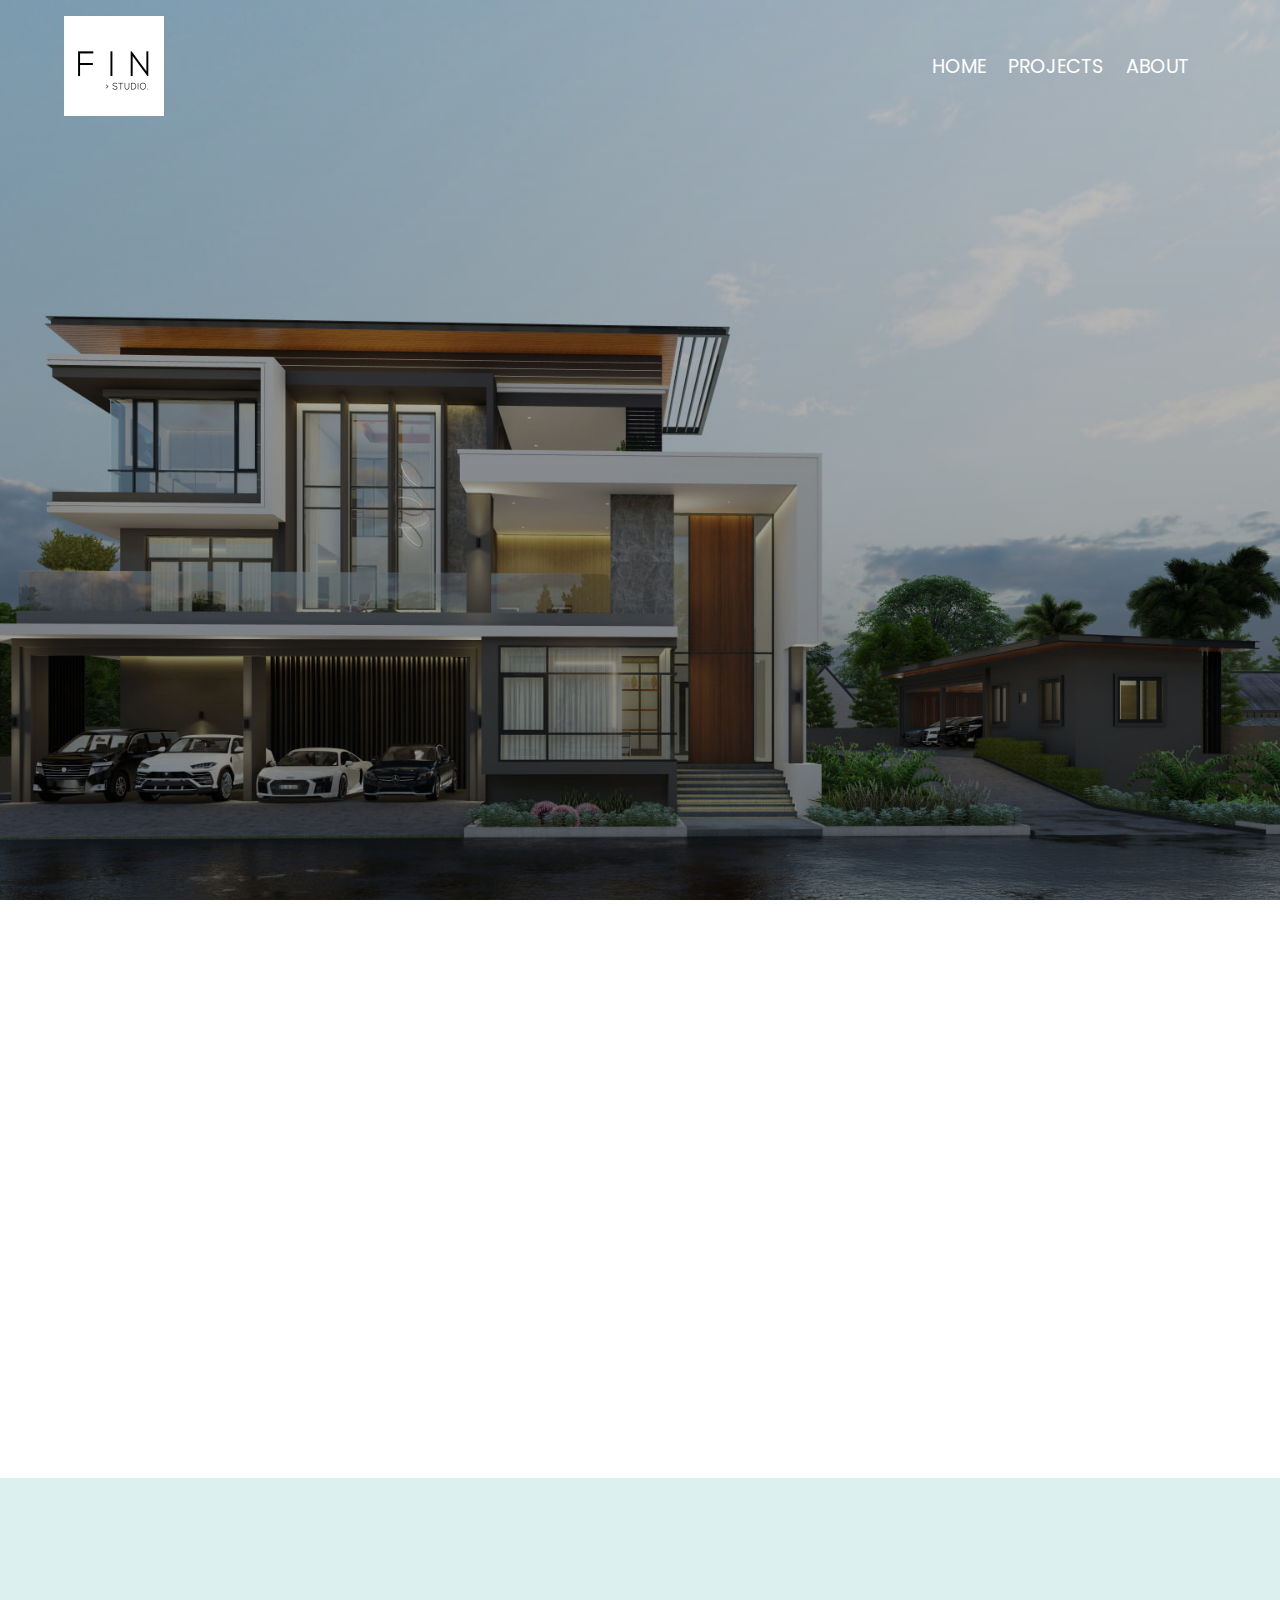
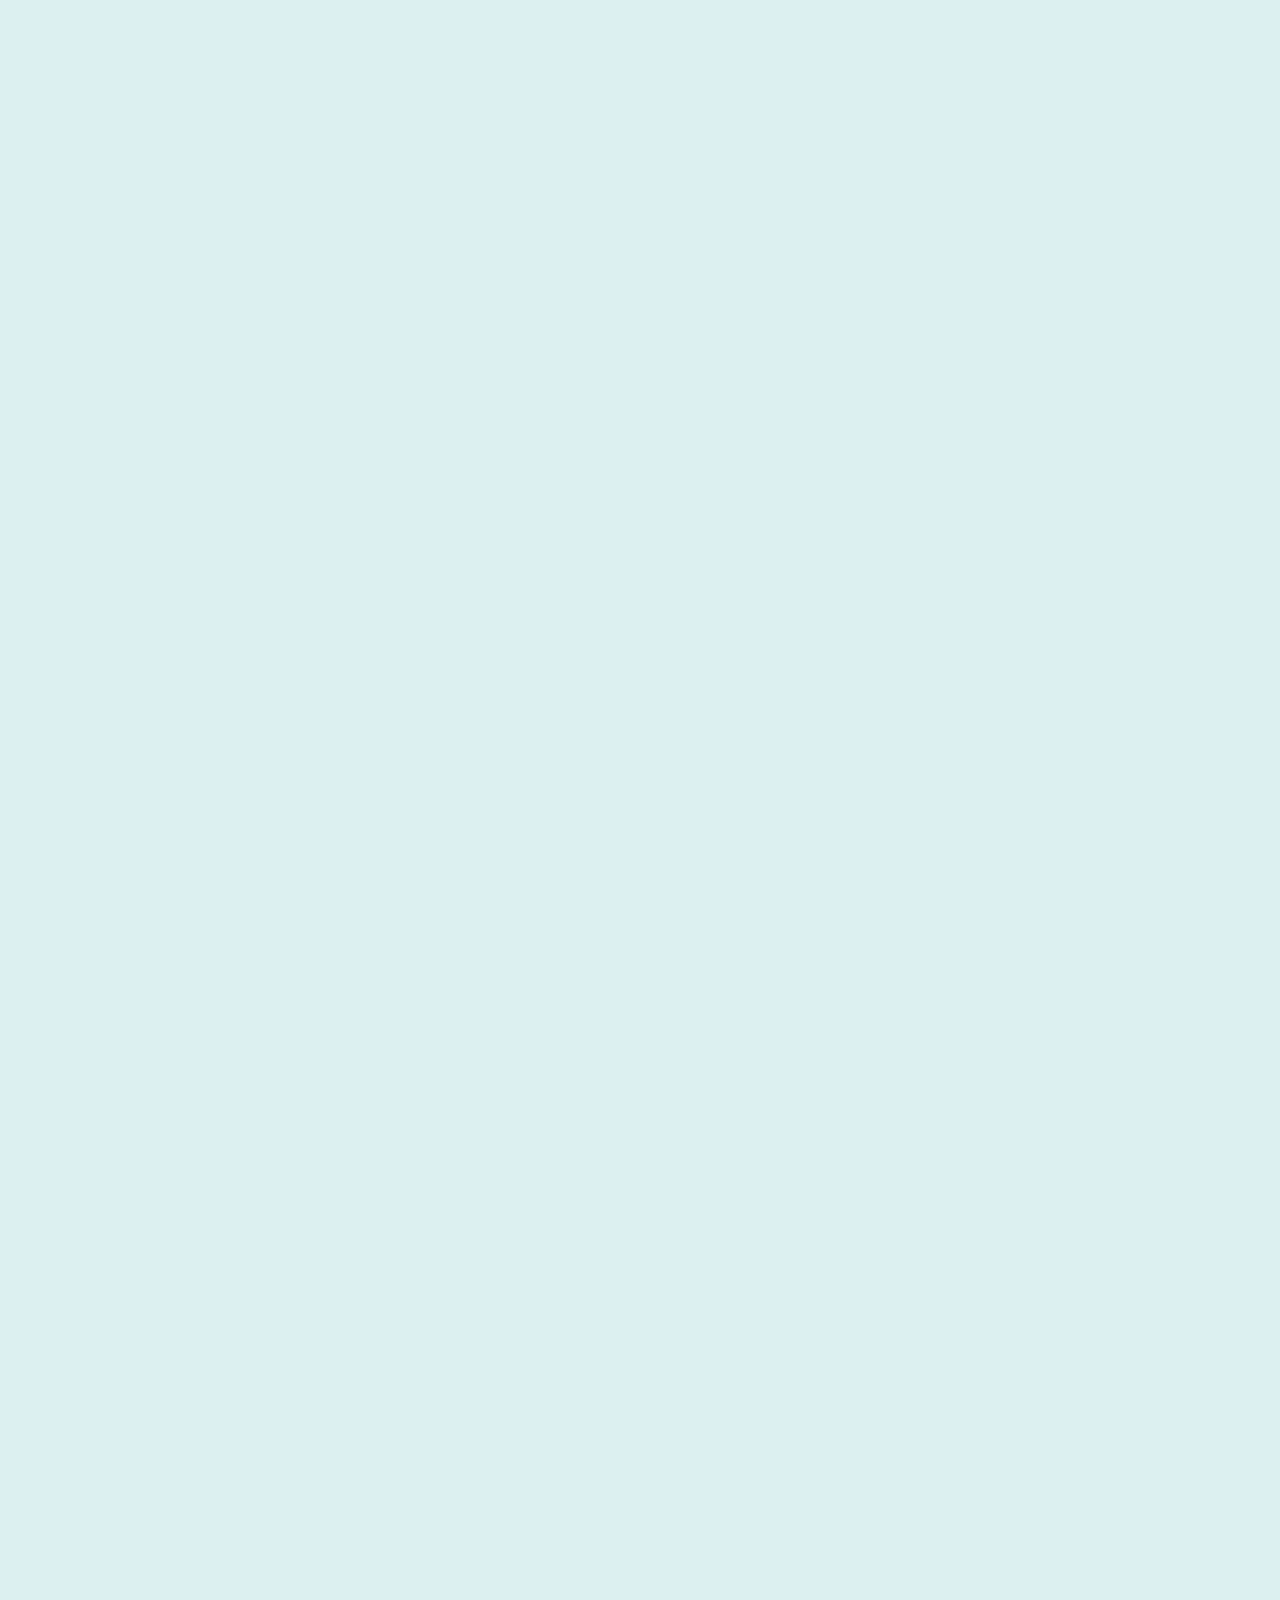
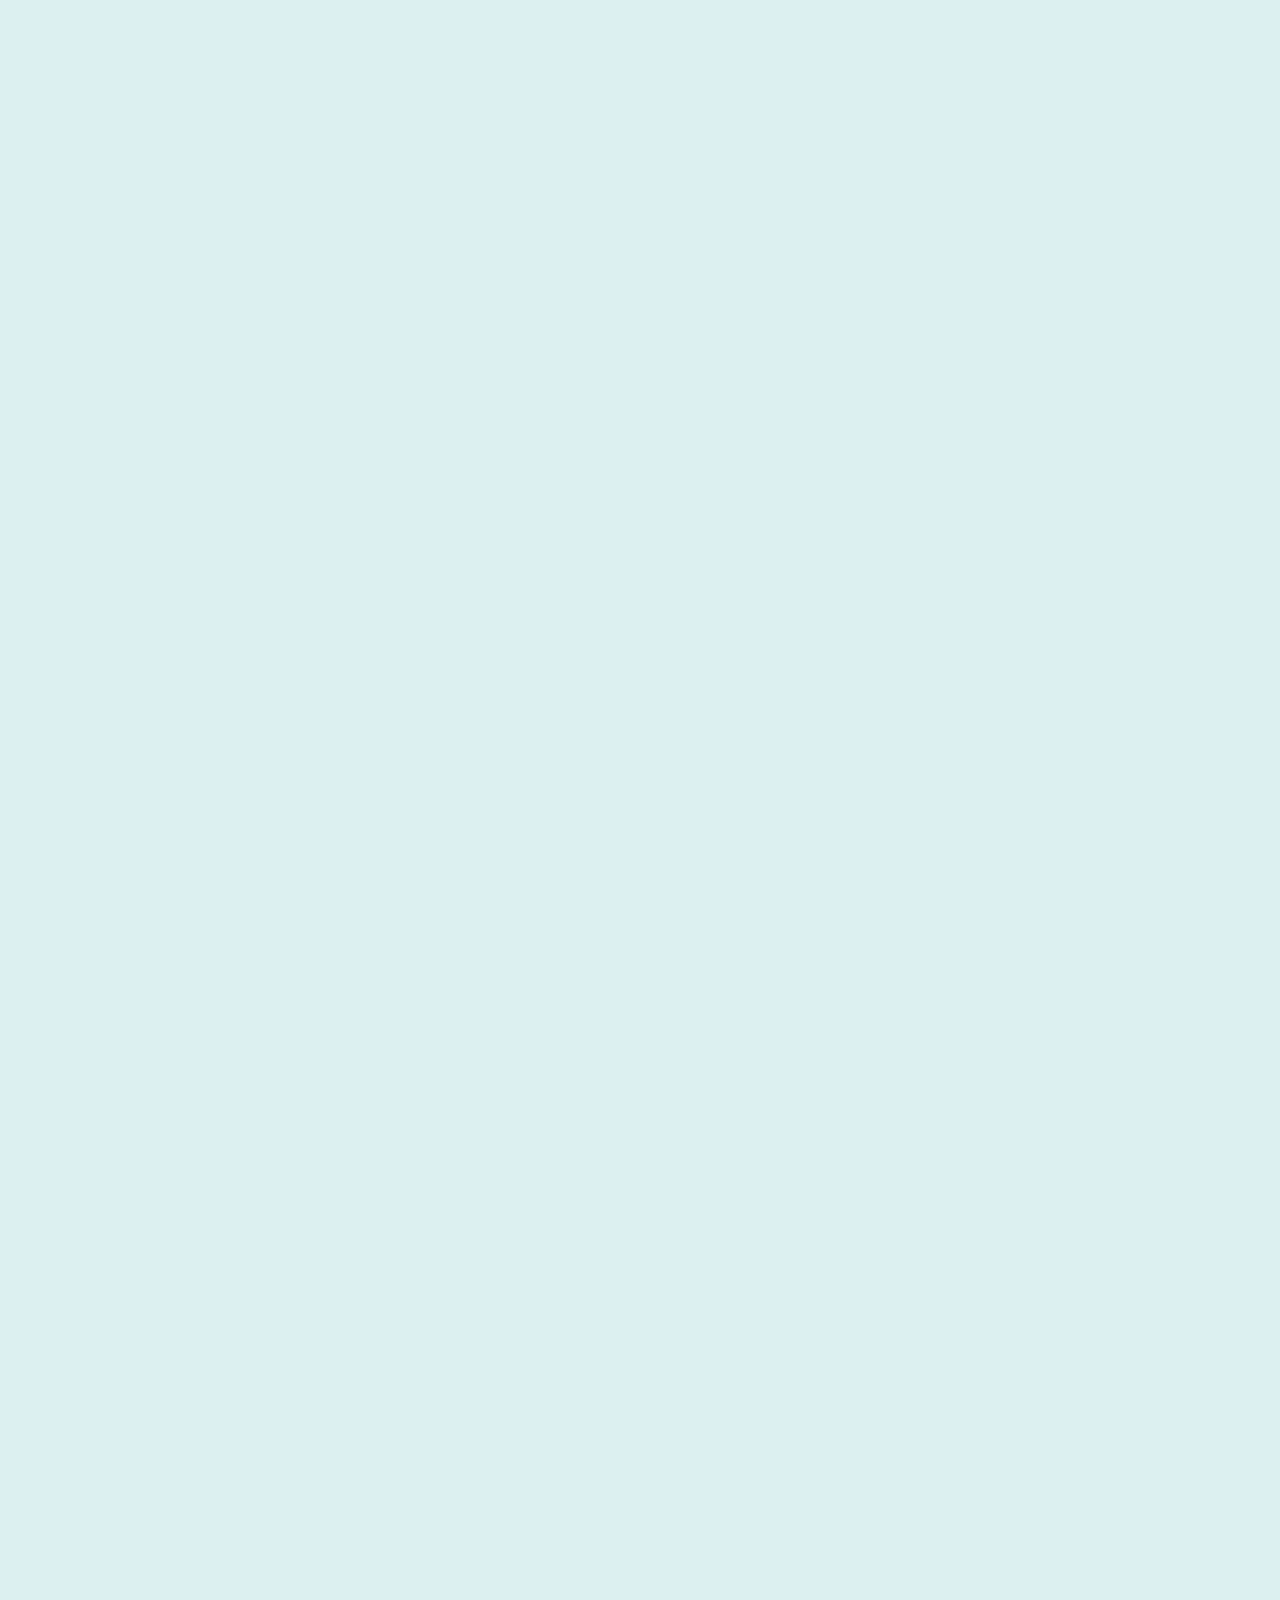
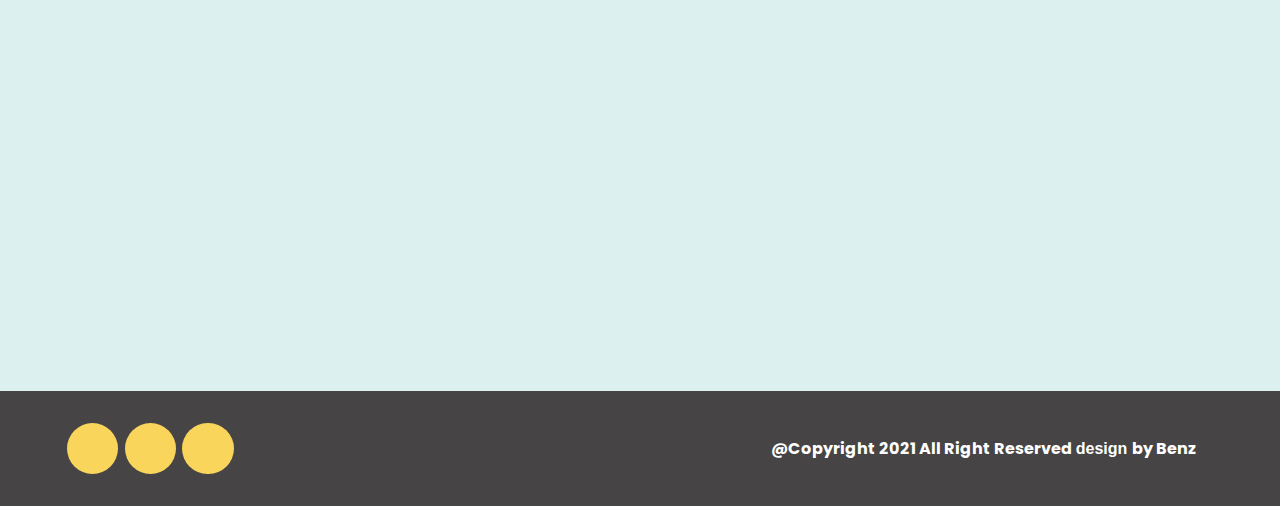
==== index.html @ 05e318b9 "FINwebsite" ====
<!DOCTYPE html>
<html lang="en">
  <head>
    <meta charset="UTF-8" />
    <meta http-equiv="X-UA-Compatible" content="IE=edge" />
    <meta name="viewport" content="width=device-width, initial-scale=1.0" />
    <link
      rel="stylesheet"
      href="https://cdnjs.cloudflare.com/ajax/libs/font-awesome/5.15.2/css/all.min.css"
      integrity="sha512-HK5fgLBL+xu6dm/Ii3z4xhlSUyZgTT9tuc/hSrtw6uzJOvgRr2a9jyxxT1ely+B+xFAmJKVSTbpM/CuL7qxO8w=="
      crossorigin="anonymous"
    />
    <link rel="preconnect" href="https://fonts.googleapis.com" />
    <link rel="preconnect" href="https://fonts.gstatic.com" crossorigin />
    <link
      href="https://fonts.googleapis.com/css2?family=Poppins:wght@200&display=swap"
      rel="stylesheet"
    />
    <link rel="stylesheet" href="lightbox.css" />
    <link rel="stylesheet" href="main.css" />
    <title>Home</title>
  </head>
  <body>
    <header id="header">
      <nav class="navbar">
        <div class="logo">
          <img src="../img/logo.jpg" alt="logo" />
        </div>

        <!-- sidebar -->
        <button class="nav-toggle">
          <i class="icon-1 fas fa-bars"></i>
          <i class="icon-2 hidden fas fa-times"></i>
        </button>
        <aside class="side-bar">
          <div class="side-bar_links">
            <ul>
              <li><a href="../index/index.html">Home</a></li>
              <li>
                <a href="../../picture/pictureIndex/index.html">Projects</a>
              </li>
              <li><a href="../../about/aboutIndex/index.html">About</a></li>
            </ul>
          </div>
        </aside>

        <div class="nav-links">
          <ul>
            <li><a href="../index/index.html" class="btn-link">Home</a></li>
            <li>
              <a href="../../picture/pictureIndex/index.html" class="btn-link"
                >Projects</a
              >
            </li>
            <li>
              <a href="../../about/aboutIndex/index.html" class="btn-link"
                >About</a
              >
            </li>
          </ul>
        </div>
      </nav>
      <!-- sidebar end -->

      <div class="showcase">
        <div class="content-container">
          <div class="reveal">
            <h1 class="reveal-content"><span class="letter">F</span>inal</h1>
          </div>
          <div class="reveal">
            <h1 class="reveal-content">
              <span class="letter">I</span>ntergation
            </h1>
          </div>
          <div class="reveal">
            <h1 class="reveal-content"><span class="letter">N</span>otion</h1>
          </div>
          <div class="reveal">
            <div class="reveal-content">
              <p>Modern Architectures, Interiors, Designs and Inspirations</p>
            </div>
          </div>
        </div>
      </div>
    </header>

    <!--concept-->
    <section id="section concept" class="concept">
      <div class="concept-container">
        <div class="concept-image_image-1">
          <img src="../img/concept-4.jpg" alt="concept-3" />
        </div>

        <div class="text-concept_container">
          <div class="control-text">
            <h1>The main Concept</h1>
            <p>
              Lorem ipsum dolor sit amet consectetur, adipisicing elit.
              Consequatur exercitationem repellat unde. Laboriosam possimus hic
              quia magni officiis expedita culpa, aspernatur adipisci,
              voluptatum doloribus
            </p>
          </div>
        </div>
      </div>
    </section>
    <!-- concept end -->

    <!--detail idea-->
    <section id="section idea" class="idea">
      <div class="grid-container icons">
        <div class="reveal-idea">
          <div class="grid-box">
            <i class="far fa-lightbulb"></i>
            <h2>ideas</h2>
            <p>
              Lorem ipsum dolor sit amet consectetur, adipisicing elit. Odio
              magnam assumenda similique officia veniam!
            </p>
          </div>
        </div>
        <div class="reveal-idea">
          <div class="grid-box box-2">
            <i class="fas fa-house-user"></i>
            <h2>style</h2>
            <p>
              Lorem ipsum dolor sit amet consectetur, adipisicing elit. Odio
              magnam assumenda similique officia veniam!
            </p>
          </div>
        </div>
        <div class="reveal-idea">
          <div class="grid-box box-3">
            <i class="fas fa-coins"></i>
            <h2>budget</h2>
            <p>
              Lorem ipsum dolor sit amet consectetur, adipisicing elit. Odio
              magnam assumenda similique officia veniam!
            </p>
          </div>
        </div>
        <div class="reveal-idea">
          <div class="grid-box box-4">
            <i class="fas fa-user-plus"></i>
            <h2>Feedback</h2>
            <p>
              Lorem ipsum dolor sit amet consectetur, adipisicing elit. Odio
              magnam assumenda similique officia veniam!
            </p>
          </div>
        </div>
      </div>
    </section>
    <!-- detail end -->

    <!--about us-->
    <section id="section" class="content">
      <div class="about-us_container">
        <div class="text-container">
          <h1>I started the project since 2015</h1>
          <p>
            Lorem ipsum dolor sit amet consectetur, adipisicing elit.
            Consequatur exercitationem repellat unde. Laboriosam possimus hic
            quia magni officiis expedita culpa, aspernatur adipisci, voluptatum
            doloribus blanditiis
          </p>
          <div class="btn-container">
            <a href="../../about/aboutIndex/about.html" class="btn"
              >Read More</a
            >
          </div>
        </div>
        <div class="content-image">
          <img src="../img/concept-2.jpg" alt="concept-2" />
        </div>
      </div>
    </section>
    <!-- about us end -->

    <!-- projects -->
    <section id="projects" class="projects">
      <div class="project-header">
        <h1>Our Projects</h1>
      </div>
      <div class="project-grid__container">
        <div class="light-box__img">
          <a href="../img/fin-1.jpg" data-lightbox="models" data-title="pic-1">
            <img src="../img/fin-1.jpg" alt="" />
          </a>
        </div>
        <div class="light-box__img">
          <a href="../img/fin-2.jpg" data-lightbox="models" data-title="pic-1">
            <img src="../img/fin-2.jpg" alt="" />
          </a>
        </div>
        <div class="light-box__img">
          <a href="../img/fin-3.jpg" data-lightbox="models" data-title="pic-1">
            <img src="../img/fin-3.jpg" alt="" />
          </a>
        </div>
        <div class="light-box__img">
          <a href="../img/fin-4.jpg" data-lightbox="models" data-title="pic-1">
            <img src="../img/fin-4.jpg" alt="" />
          </a>
        </div>
        <div class="light-box__img">
          <a href="../img/fin-5.jpg" data-lightbox="models" data-title="pic-1">
            <img src="../img/fin-5.jpg" alt="" />
          </a>
        </div>
      </div>
    </section>

    <!-- projects end -->

    <!--card profile-->
    <section id="profile" class="profile">
      <div class="profile-container">
        <div class="proflie-image_container">
          <img src="../img/aniwat3.jpg" alt="" />
        </div>
        <div class="profile-text_container">
          <div class="profile-flex">
            <h1>My name is Aniwat</h1>
            <p>
              Lorem ipsum dolor, sit amet consectetur adipisicing elit. Impedit
              voluptatum voluptate voluptatem quae repellat! Dicta, vero. Vitae
              fuga ipsum veniam. Lorem ipsum dolor, sit
            </p>
          </div>
        </div>
      </div>
    </section>
    <!-- card profile end -->

    <!-- lastest news -->
    <section id="news" class="news">
      <div class="news-container">
        <div class="news-h1">
          <h1>Lastest News</h1>
        </div>
        <div class="news-control">
          <div class="news-box">
            <div class="news-box__content">
              <img src="../img/latest-1.jpg" alt="" />
              <h3>FIN Contest 1</h3>
              <p>
                Lorem ipsum dolor, sit amet consectetur adipisicing elit. Quasi
                dolore minus exercitationem nemo maxime nam rerum neque,
                pariatur voluptatem necessitatibus.
              </p>
            </div>
          </div>
          <div class="news-box">
            <div class="news-box__content">
              <img src="../img/latest-2.jpg" alt="" />
              <h3>FIN Contest 2</h3>
              <p>
                Lorem ipsum dolor, sit amet consectetur adipisicing elit. Quasi
                dolore minus exercitationem nemo maxime nam rerum neque,
                pariatur voluptatem necessitatibus.
              </p>
            </div>
          </div>
          <div class="news-box">
            <div class="news-box__content">
              <img src="../img/latest-3.jpg" alt="" />
              <h3>FIN Contest 3</h3>
              <p>
                Lorem ipsum dolor, sit amet consectetur adipisicing elit. Quasi
                dolore minus exercitationem nemo maxime nam rerum neque,
                pariatur voluptatem necessitatibus.
              </p>
            </div>
          </div>
        </div>
      </div>
      <div class="btn-news">
        <a href="../../about/aboutIndex/about.html" class="btn">Read More</a>
      </div>
    </section>
    <!-- lastest news end -->

    <!-- footer -->
    <footer class="footer" id="footer">
      <div class="footer-container">
        <div class="social">
          <a href="https://www.facebook.com/FINstudiopage" class="btn-icon"
            ><i class="fab fa-facebook-f"></i
          ></a>
          <a href="" class="btn-icon"><i class="fab fa-twitter"></i></a>
          <a
            href="https://www.instagram.com/final_integrate_notion/?fbclid=IwAR3B_jPYezYjcJ0RXF6wvEiH3ekKQ-reOro-5PGiYSaq7OiXMlIztto-kcM"
            class="btn-icon"
            ><i class="fab fa-instagram"></i
          ></a>
        </div>
        <div class="footer-content">
          <h4>
            @Copyright 2021 All Right Reserved
            <span> design </span> by Benz
          </h4>
        </div>
      </div>
    </footer>
    <!-- footer end -->

    <a class="scroll-link top-link" href="#header">
      <i class="fas fa-arrow-up"></i>
    </a>
  </body>
  <script src="app.js"></script>
  <script src="./lightbox-plus-jquery.min.js"></script>
</html>
---- main.css ----
:root {
  --color-white: #fff;
  --color-black: #202020;

  --box-first: #a6d1b3;
  --box-second: #98d7c2;
  --box-third: #54aeaf;
  --box-forth: #6ad2e2;

  --main-color: white;
  --second-color: #333652;

  --dark-theme: #fad55c;
  --body-theme: #dcf0f0;
  --footer-color: #464444;

  --box-shadow: 0 0 10px rgba(0, 0, 0, 0.3);
  --border-radius: 3px;

  --font-color: #202020;
}

@import url("https://fonts.googleapis.com/css2?family=Mitr:wght@200&family=Poppins:wght@200&family=Raleway:wght@300;400&family=Roboto:wght@300&display=swap");

* {
  margin: 0;
  padding: 0;
  box-sizing: border-box;
  font-family: "Poppins", sans-serif;
}

html {
  scroll-behavior: smooth;
}

body {
  background-color: var(--body-theme);
  position: relative;
  overflow-x: hidden;
  width: 100%;
  min-height: 100vh;
}

body.active {
  background-color: rgb(17, 14, 14);
  --font-color: #fff;
  --main-color: #e1ad01;
  --box-second: #2d92cc;
}

a {
  text-decoration: none;
}

li {
  list-style: none;
}

.btn {
  color: var(--main-color);
  background-color: var(--dark-theme);
  padding: 1rem 3rem;
  border-radius: 100px;
  font-size: 1rem;
  font-weight: bold;
  box-shadow: var(--box-shadow);
}

.btn:hover {
  background-color: var(--second-color);
  color: var(--color-white);
  transition: 0.3s;
}

.btn-icon {
  font-size: 1.3rem;
  height: 3.2rem;
  width: 3.2rem;
  display: grid;
  place-items: center;
  border-radius: 50%;
  background-color: var(--dark-theme);
  color: #fff;
}

.btn-icon:hover {
  background-color: var(--second-color);
  transition: 0.4s;
}

h1,
h2,
p {
  color: #333;
}

/* resposive */
@media (max-width: 950px) {
  .btn {
    padding: 0.5rem 3rem;
    border-radius: 100px;
    font-size: 1rem;
  }

  .concept,
  .content,
  .projects,
  .profile,
  .news {
    padding: 2rem 1.5rem;
  }
}

@media (max-width: 475px) {
  .concept,
  .content,
  .projects,
  .profile,
  .news {
    padding: 1rem 0.5rem;
  }
}
/* header */

#header {
  background-image: linear-gradient(rgba(0, 0, 0, 0.2), rgba(0, 0, 0, 0.4)),
    url(../img/home-1.jpg);
  background-repeat: no-repeat;
  background-size: cover;
  background-position: center;
  height: 100vh;
  position: relative;
  overflow-x: hidden;
  width: 100%;
}

@media screen and (max-width: 800px) {
  #header {
    position: relative;
    height: 100vh;
  }
}

/* navbar */
.navbar {
  display: flex;
  justify-content: space-between;
  align-items: center;
  position: relative;
  width: 100%;
  margin: 0 auto;
  padding: 1rem 4rem;
}

.logo {
  height: 100px;
  width: 100px;
  transform: translateX(-120%);
  transition: 1.2s;
}

.logo img {
  height: 100%;
  width: 100%;
  object-fit: cover;
}

.logo h1 {
  color: var(--color-white);
}

.reveal-logo {
  transform: translateX(0);
}

.nav-links {
  transform: translateX(120%);
  transition: 1.2s;
  overflow: hidden;
}

.reveal-nav {
  transform: translateX(0%);
}

.nav-links ul {
  display: flex;
  margin: 0rem 1rem;
}

.nav-links ul li {
  margin: 0 0.7rem;
}

.nav-links ul li a {
  color: #fff;
  text-transform: uppercase;
  font-size: 1.2rem;
}

.nav-links ul li a:hover {
  color: var(--dark-theme);
  transition: 0.4s;
}

/* sidebar */
.side-bar {
  display: none;
}

.nav-toggle {
  display: none;
}

/* resposive */

@media screen and (max-width: 800px) {
  .navbar {
    padding: 1rem 0.5rem;
  }

  .logo {
    height: 70px;
    width: 70px;
  }

  .nav-links {
    display: none;
  }

  .nav-link ul li a {
    display: none;
  }

  .nav-toggle {
    display: inline-block;
  }

  /* sidebar */
  .side-bar {
    position: fixed;
    top: 0;
    right: 0;
    background-image: linear-gradient(rgba(0, 0, 0, 0.5), rgba(0, 0, 0, 0.4));
    width: 100%;
    height: 100%;
    display: grid;
    grid-template-rows: auto 1fr auto;
    transition: 1s;
    transform: translate(100%);
  }

  .show-side_bar {
    transform: translate(0);
  }

  .side-bar_links {
    display: flex;
    align-items: center;
    justify-content: center;
    height: 100vh;
  }

  .side-bar_links ul li {
    display: flex;
    justify-content: center;
    padding: 1rem 0;
  }

  .side-bar_links ul li a {
    color: #fff;
    font-size: 1.3rem;
    text-transform: uppercase;
  }

  .side-bar_links ul li a:hover {
    color: var(--dark-theme);
    transition: 0.4s;
  }

  /* toggle navbar */
  .nav-toggle {
    color: #fff;
    background: transparent;
    border-color: transparent;
    position: absolute;
    right: 3rem;
    top: 2rem;
    cursor: pointer;
    display: block;
    z-index: 1;
  }

  .nav-toggle i {
    font-size: 2.2rem;
  }

  .hidden {
    display: none;
  }
}

/* scroll link, theme btn*/
.top-link {
  font-size: 1.3rem;
  position: fixed;
  bottom: 1rem;
  right: 1rem;
  width: 3.2rem;
  height: 3.2rem;
  display: grid;
  place-items: center;
  border-radius: 50%;
  background-color: var(--dark-theme);
  color: #fff;
  opacity: 0;
  transition: 0.5s ease-in;
}

.top-link:hover {
  background-color: var(--second-color);
  transition: 0.3s;
}

.top-link_active {
  opacity: 1;
}

/* concenpt */
.concept {
  padding: 4rem;
  background-color: var(--color-white);
}

.concept-container {
  display: flex;
  width: 100%;
  height: 450px;
}

.text-concept_container {
  max-height: 500px;
  width: 100%;
  padding: 2.5rem;
  transition: 1.3s ease;
  transform: translateY(50%);
  opacity: 0;
  color: var(--color-white);
  display: flex;
  justify-content: center;
  align-items: center;
  flex-direction: column;
}

.text-concept_container-active {
  transform: translateY(0);
  opacity: 1;
}

.text-concept_container h1 {
  padding: 1rem 0;
  font-size: 2.5rem;
}

.text-concept_container p {
  line-height: 1.7;
  margin-bottom: 3rem;
}

.concept-image_image-1 {
  width: 100%;
  height: 100%;
  transition: 1.7s ease;
  transform: translateX(-100%);
  opacity: 0;
}

.concept-image_1-active {
  transform: translateX(0);
  opacity: 1;
}

.concept-image_image-1 img {
  width: 100%;
  height: 100%;
  object-fit: cover;
}

.text-concept_container .btn-container a {
  background-color: var(--box-third);
}

@media (max-width: 950px) {
  .concept-container {
    display: flex;
    flex-direction: column;
    height: 700px;
    text-align: center;
  }

  .text-concept_container h1 {
    padding: 0;
    font-size: 1.7rem;
  }
}

@media (max-width: 475px) {
  .concept-container {
    height: 500px;
    width: 100%;
  }
  .text-concept_container {
    margin-top: 2rem;
    padding: 0;
  }

  .text-concept_container h1 {
    padding: 0;
    font-size: 1.3rem;
  }

  .text-concept_container p {
    line-height: 1.1;
    margin-bottom: 3rem;
  }
}
/*showcase*/
.showcase {
  padding: 2rem;
  text-align: center;
  position: absolute;
  top: 50%;
  left: 50%;
  transform: translate(-50%, -50%);
  overflow: hidden;
  transition: 1.3s;
}

.showcase .content-container {
  max-width: 550px;
  padding: 2rem;
}

.letter {
  color: var(--dark-theme);
  font-weight: lighter;
}

.showcase .content-container h1 {
  color: #fff;
  font-size: 4.5rem;
  letter-spacing: 2px;
}

.showcase .content-container p {
  color: #fff;
  font-size: 1.5rem;
}

.reveal {
  overflow: hidden;
}

.reveal-content {
  transform: translateY(100%);
  animation: reveal 1.7s cubic-bezier(1, 0, 0.3, 0.9) forwards;
}

.reveal:nth-child(2) .reveal-content {
  animation-delay: 0.6s;
}

.reveal:nth-child(3) .reveal-content {
  animation-delay: 1.2s;
}

.reveal:nth-child(4) .reveal-content {
  animation-delay: 1.6s;
}

@keyframes reveal {
  0% {
    transform: translateY(100%);
  }
  100% {
    transform: translateY(0);
  }
}

@media screen and (max-width: 800px) {
  .showcase {
    position: absolute;
    top: 50%;
    left: 50%;
    transform: translate(-50%, -50%);
    transition: 1s;
  }

  .showcase-hidden {
    transform: translate(-200%, -50%);
  }

  .showcase .content-container h1 {
    font-size: 2.5rem;
  }
}

/* idea */
.idea {
  padding: 4rem 4rem;
  z-index: 0;
}

.grid-container {
  display: grid;
  grid-gap: 0.5rem;
  color: #333;
  font-size: 1rem;
  grid-template-columns: repeat(auto-fit, minmax(300px, 1fr));
}

.grid-box {
  padding: 1rem;
  margin: 1rem;
  color: var(--color-white);
  background-color: var(--main-color);
}

.grid-box i {
  font-size: 2rem;
  padding: 0.5rem 1rem;
  color: var(--dark-theme);
}

.grid-box h2 {
  margin: 0.6rem 1rem;
}

.box-2 {
  background-color: var(--main-color);
}

.box-3 {
  background-color: var(--main-color);
}

.box-4 {
  background-color: var(--main-color);
}

/* animation */
.reveal-idea {
  position: relative;
  opacity: 0;
  transform: translateY(100%);
  transition: 0.7s;
}

.reveal-idea:nth-child(2) {
  transition: 1s;
}

.reveal-idea:nth-child(3) {
  transition: 1.4s;
}

.reveal-idea:nth-child(4) {
  transition: 1.8s;
}

.reveal-active {
  transform: translateY(0);
  opacity: 1;
}

@media (max-width: 475px) {
  .idea {
    padding: 0;
  }
  .grid-container {
    display: flex;
    flex-direction: column;
    align-items: center;
  }

  .grid-box {
    width: 300px;
  }
}

/* content */
.content {
  padding: 4rem;
}

.about-us_container {
  display: flex;
  background-color: aliceblue;
  width: 100%;
  height: 450px;
  transition: 1.7s ease;
  transform: translateY(50%);
  opacity: 0;
}

.about-us_active {
  transform: translateY(0);
  opacity: 1;
}

.text-container {
  width: 100%;
  height: 100%;
  padding: 2.3rem;
  margin-top: 0.5rem;
  color: var(--color-white);
  border-radius: var(--border-radius);
}

.text-container h1 {
  padding: 0.5rem 1rem;
  font-size: 2.5rem;
}

.text-container p {
  line-height: 1.7;
  margin-bottom: 1.5rem;
}
span {
  font-family: "Red Hat Display", sans-serif;
}

.content-image {
  width: 100%;
  height: 90%;
  margin-top: -1.5rem;
  margin-right: 2rem;
  transform: translateX(100%);
  opacity: 0;
  transition: 1.7s ease;
}

.content-image_active {
  transform: translateX(0);
  opacity: 1;
}

.content-image img {
  width: 100%;
  height: 100%;
  object-fit: cover;
}

@media (max-width: 1050px) {
  .about-us_container {
    display: flex;
    height: 750px;
    flex-direction: column;
  }

  .text-container {
    width: 100%;
    padding: 2rem;
    margin: 0 auto;
  }

  .text-container h1 {
    padding: 0.7rem 0;
    font-size: 2rem;
  }

  .text-container p {
    line-height: 1.7;
    margin-bottom: 1.5rem;
  }

  .text-container .btn-container {
    display: flex;
    justify-content: center;
    align-items: center;
  }

  .content-image {
    margin: 0;
  }
}

/*resposive */
@media (max-width: 600px) {
  .about-us_container {
    display: flex;
    height: 600px;
    justify-content: center;
    align-items: center;
    flex-direction: column-reverse;
  }

  .text-container h1 {
    padding: 0;
    font-size: 1.2rem;
  }

  .text-container p {
    line-height: 1.1;
    margin-bottom: 0.5rem;
  }

  .text-container .btn-container {
    display: flex;
    justify-content: center;
    align-items: center;
  }
}

/* projects */
.projects {
  padding: 5rem 4rem;
}

.project-header {
  font-size: 2rem;
  margin-bottom: 3rem;
  text-align: center;
  color: var(--font-color);
  transition: ease 1.7s;
  transform: translateY(50%);
  opacity: 0;
}

.project-grid__container {
  min-height: 500px;
  width: 100%;
  height: 100%;
  display: grid;
  grid-template-columns: repeat(auto-fit, minmax(300px, 1fr));
  grid-gap: 12px;
  grid-auto-flow: dense;
  transition: ease 1.7s;
  transform: translateY(100%);
  opacity: 0;
}

.project-active {
  transform: translateY(0);
  opacity: 1;
}

.project-grid__container .light-box__img img {
  width: 100%;
  height: 100%;
  object-fit: cover;
  display: block;
  cursor: pointer;
}

.project-grid__container img:hover {
  transition: 0.5s;
  transform: scale(1.01);
}

.project-grid__container .light-box__img:nth-child(1) {
  grid-row: 1 / span 2;
  grid-column: 1 / span 2;
}

@media (max-width: 800px) {
  .project-header {
    font-size: 1.3rem;
  }

  .project-grid__container .light-box__img:nth-child(1) {
    grid-row: 1 / span 1;
    grid-column: 1 / span 1;
  }
}

/* profiles */
.profile {
  padding: 5rem 4rem;
}

.profile-container {
  height: 450px;
  width: 100%;
  display: flex;
}

.proflie-image_container {
  width: 100%;
  height: 100%;
  transition: 1.3s ease;
  transform: translateY(-30%);
  opacity: 0;
}

.proflie-image_container img {
  height: 100%;
  width: 100%;
  object-fit: cover;
}

.profile-text_container {
  margin-top: 2rem;
  align-items: center;
  justify-content: center;
  display: flex;
  flex-direction: column;
  background-color: var(--main-color);
  color: var(--color-white);
  width: 100%;
  height: 100%;
  padding: 3rem;
  transition: 1.7s ease;
  transform: translateY(100%);
  opacity: 0;
}

.profile-active {
  transform: translateY(0);
  opacity: 1;
}

.profile-text_container h1 {
  margin: 1.5rem 0;
  font-size: 2.5rem;
}

.profile-text_container p {
  margin-bottom: 2rem;
  line-height: 1.7;
}

@media (max-width: 950px) {
  .profile-container {
    display: flex;
    flex-direction: column;
    height: 600px;
  }

  .profile-text_container {
    padding: 1.3rem;
    height: 100%;
    margin: 0;
  }

  .proflie-image_container {
    height: 52%;
  }

  .proflie-image_container img {
    height: 100%;
    height: 100%;
  }

  .profile-flex {
    align-items: center;
    text-align: center;
  }

  .profile-flex h1 {
    font-size: 1.3rem;
    margin: 0.5rem;
  }

  .profile-text_container p {
    margin-bottom: 1rem;
  }
}

@media (max-width: 600px) {
  .profile-container {
    display: flex;
    flex-direction: column;
    height: 700px;
  }

  .profile-text_container p {
    margin-bottom: 2rem;
    line-height: 1.3;
  }
}

@media (max-width: 475px) {
  .profile {
    padding-top: 0;
  }
  .profile-container {
    display: flex;
    flex-direction: column;
    height: 500px;
  }
}

/* news */
.news {
  padding: 5rem 4rem;
}

.news-container {
  min-height: 600px;
  width: 100%;
}

.news-h1 {
  font-size: 2rem;
  margin-bottom: 3rem;
  text-align: center;
  color: var(--font-color);
  transition: 1s ease;
  transform: translateY(50%);
  opacity: 0;
}

.news-h1__active {
  transform: translateY(0);
  opacity: 1;
}

.news-control {
  min-height: 470px;
  display: grid;
  grid-template-columns: repeat(auto-fit, minmax(300px, 1fr));
  padding-bottom: 3rem;
}

.news-box {
  margin: 0.5rem;
  padding: 0.5rem;
  height: 100%;
  color: #333;
  background-color: var(--color-white);
  transition: 0.7s ease;
  transform: translateY(50%);
  opacity: 0;
}

.news-box h3 {
  padding: 0;
}

.news-box:nth-child(2) {
  transition: 1s ease;
}

.news-box:nth-child(3) {
  transition: 1.3s ease;
}

.news-box__active {
  transform: translateY(0);
  opacity: 1;
}

.news-box h3,
p {
  padding: 1rem;
}

.news-box img {
  width: 100%;
  height: 60%;
  object-fit: cover;
}

.btn-news {
  text-align: center;
  transform: translateY(100%);
  opacity: 0;
  transition: 1.3s ease;
}

.show-btn {
  transform: translateY(0);
  opacity: 1;
}

@media (max-width: 1030px) {
  .news-h1 {
    font-size: 1.3rem;
  }

  .news-box {
    margin: 0.5rem 0;
    height: 95%;
    width: 95%;
  }

  .news-box img {
    height: 50%;
  }
}

@media (max-width: 800px) {
  .news-box {
    margin: 1rem 0;
    height: 95%;
    width: 95%;
  }
}

@media (max-width: 475px) {
  .news-h1 {
    margin-top: 3rem;
    margin-bottom: 0;
    font-size: 1rem;
  }
}

/* footer */
footer {
  min-height: 100px;
  height: 100%;
  background-color: var(--footer-color);
  color: var(--color-white);
}

.footer-container {
  display: flex;
  justify-content: space-between;
  align-items: center;
  padding: 2rem 4rem;
}

.footer-container .social {
  display: flex;
}

.footer-container .social a {
  margin: 0 0.2rem;
}

.footer-content {
  padding-right: 1.2rem;
}

@media (max-width: 800px) {
  .footer-container {
    display: flex;
    flex-direction: column;
  }

  .footer-content {
    margin-top: 1.5rem;
    text-align: center;
  }
}
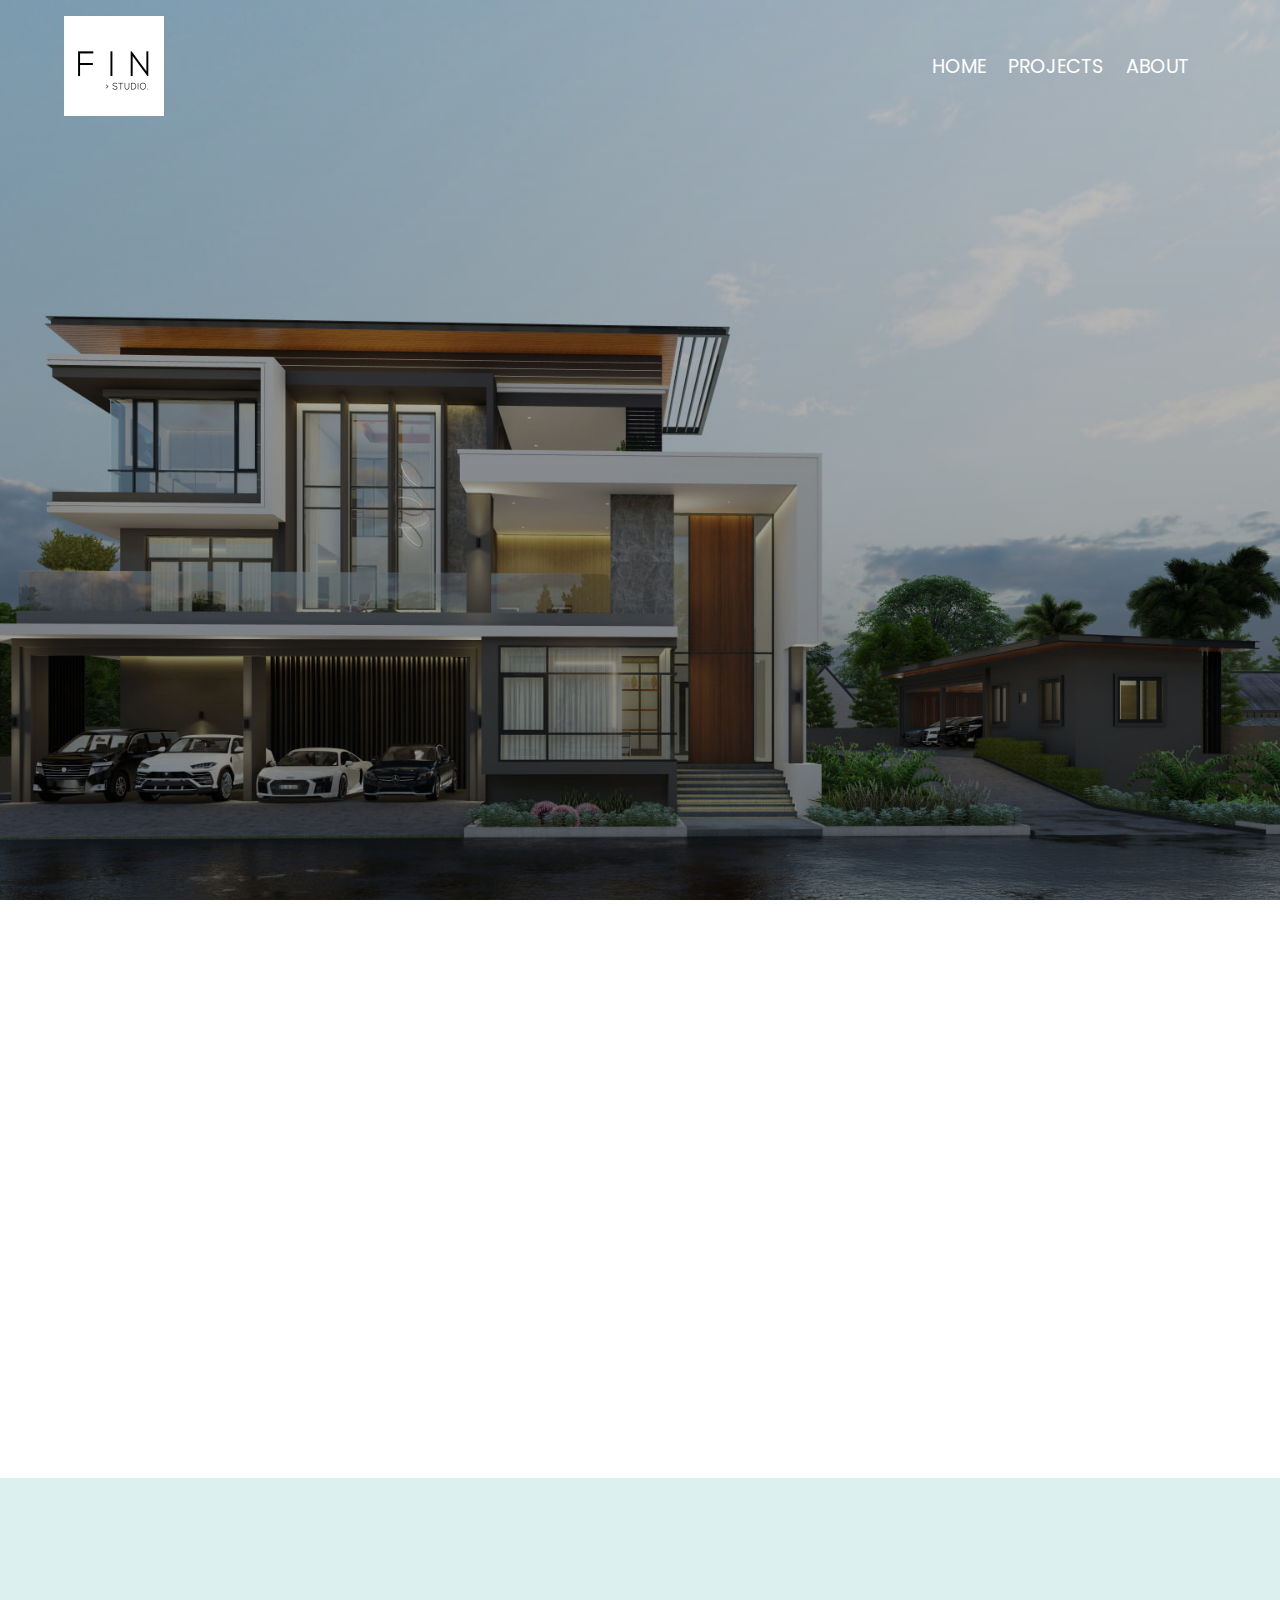
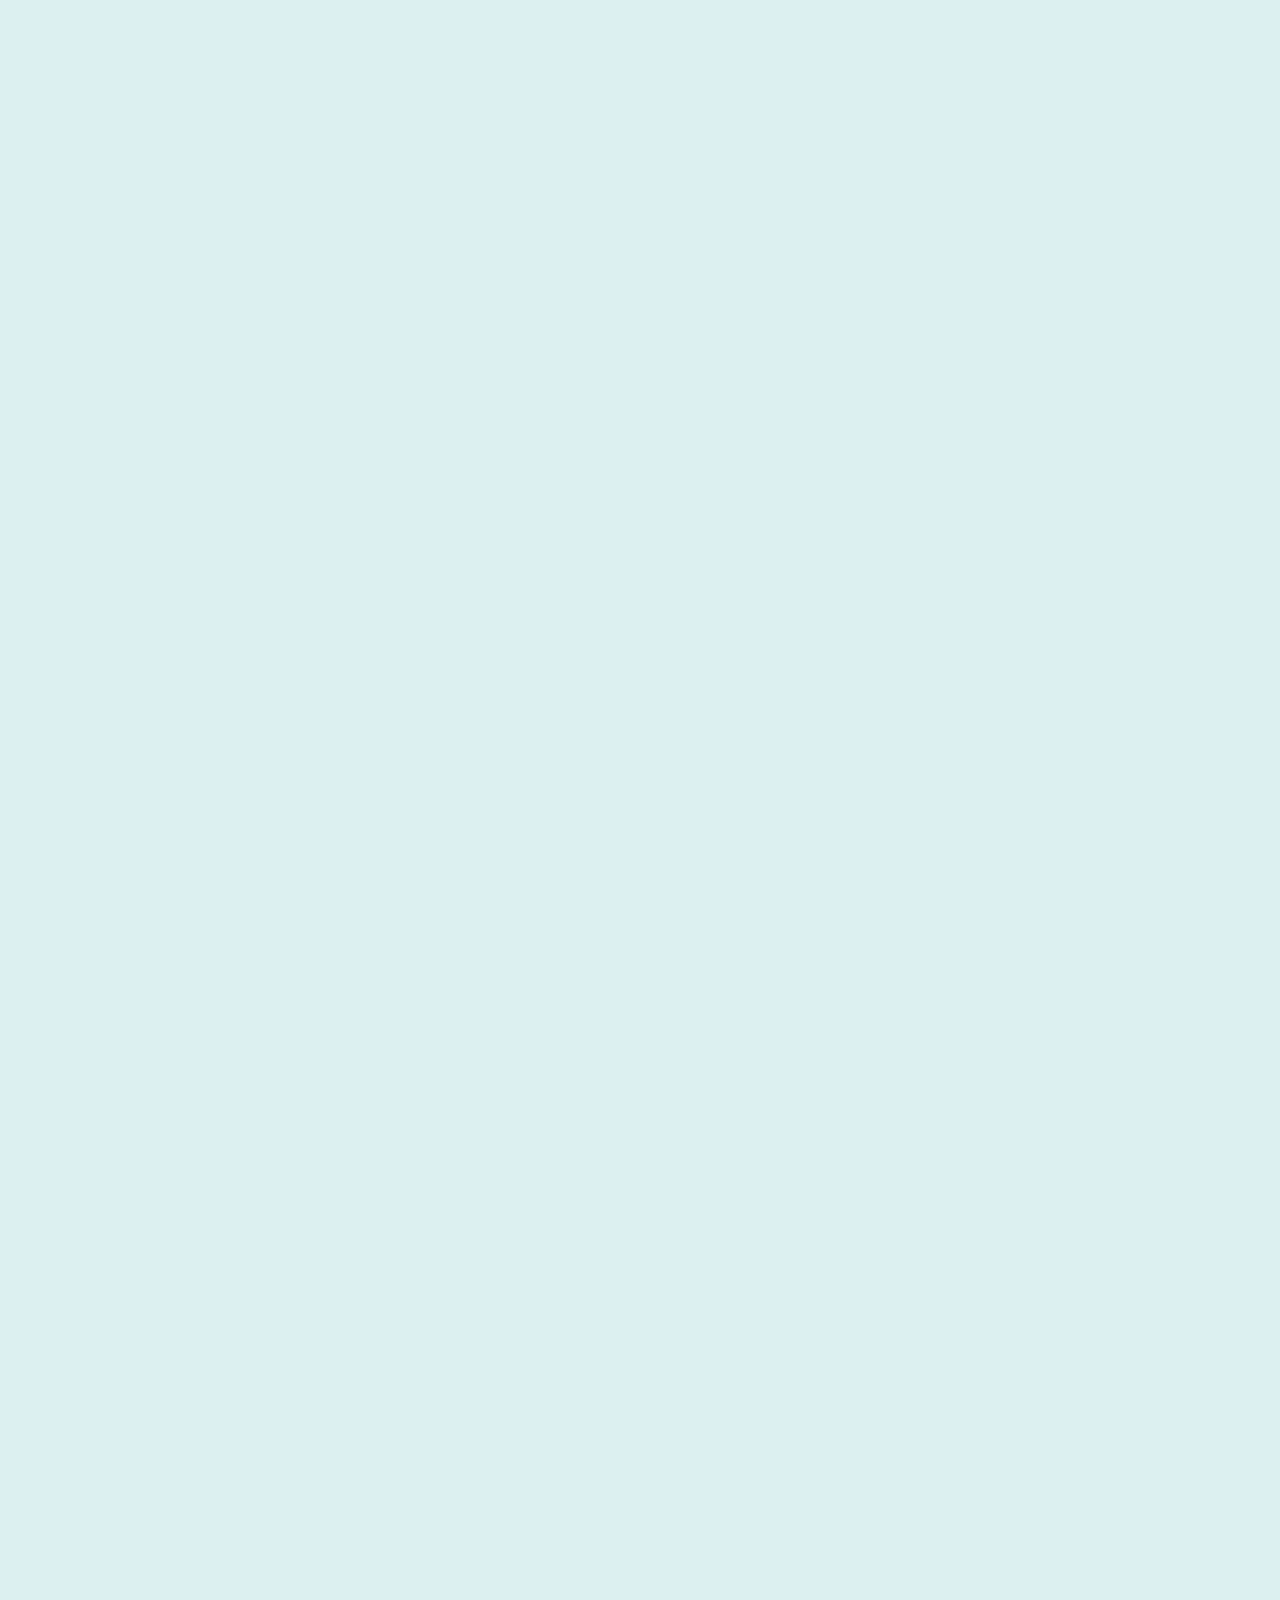
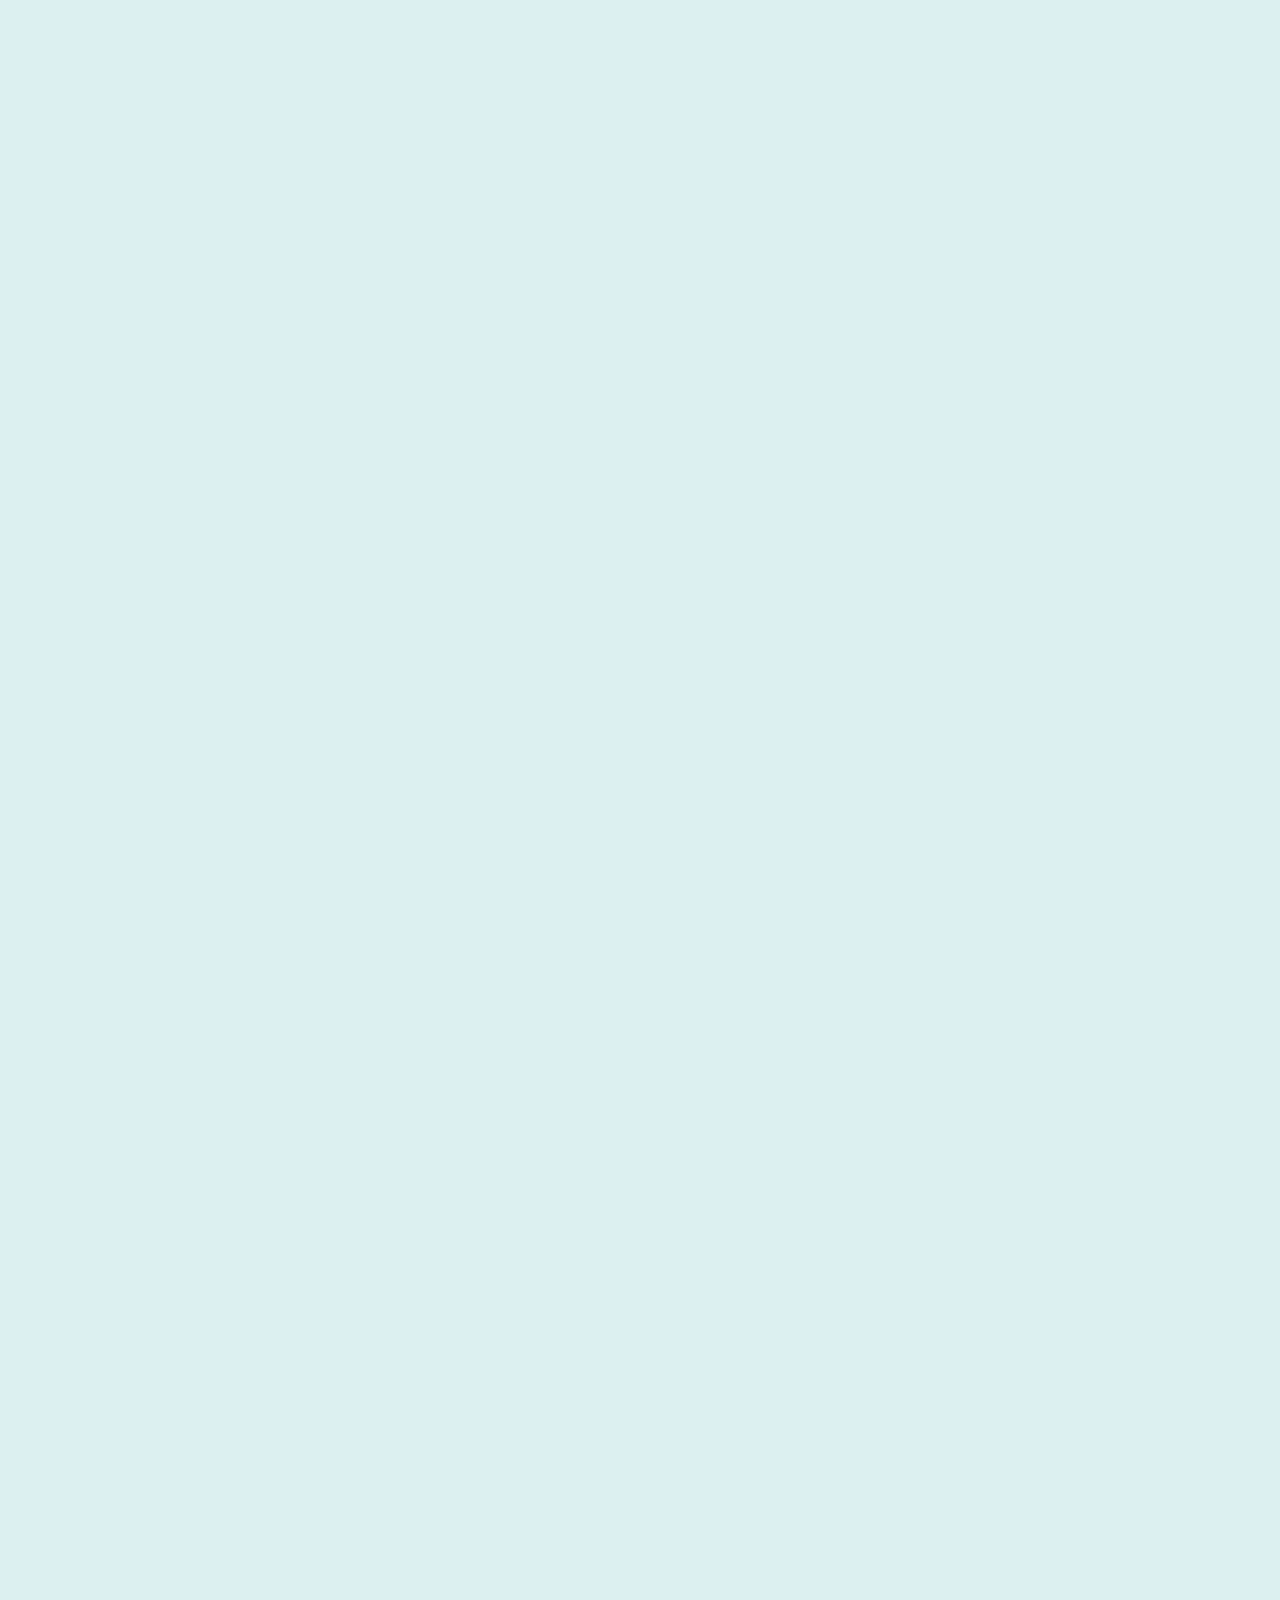
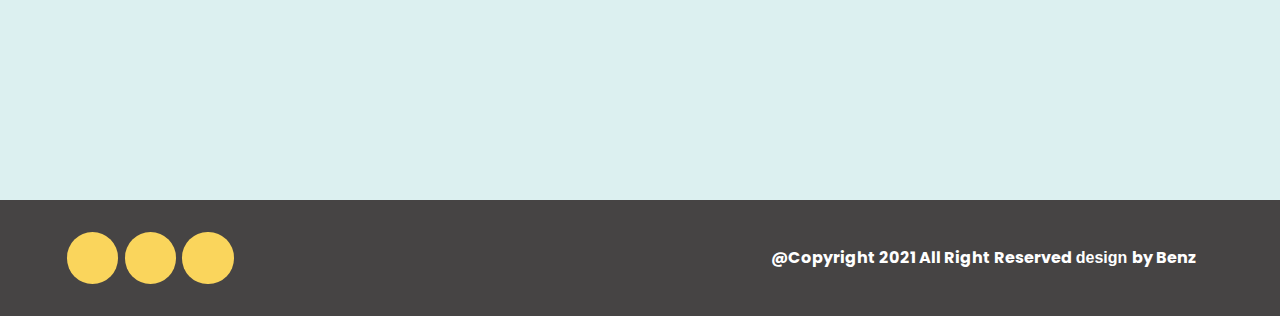
==== commit ff9f04e8: "test" ====
--- a/index.html
+++ b/index.html
@@ -37,7 +37,7 @@
             <ul>
               <li><a href="../index/index.html">Home</a></li>
               <li>
-                <a href="../../picture/pictureIndex/index.html">Projects</a>
+                <a href="../Pictures/index.html">Projects</a>
               </li>
               <li><a href="../../about/aboutIndex/index.html">About</a></li>
             </ul>
--- a/main.css
+++ b/main.css
@@ -18,6 +18,9 @@
   --border-radius: 3px;
 
   --font-color: #202020;
+
+  --opacity-1: 0;
+  --opacity-2: 1;
 }
 
 @import url("https://fonts.googleapis.com/css2?family=Mitr:wght@200&family=Poppins:wght@200&family=Raleway:wght@300;400&family=Roboto:wght@300&display=swap");
@@ -97,11 +100,16 @@
 /* resposive */
 @media (max-width: 950px) {
   .btn {
-    padding: 0.5rem 3rem;
+    padding: 0.8rem 4rem;
     border-radius: 100px;
     font-size: 1rem;
   }
 
+  @media (max-width: 475px) {
+    .btn {
+      width: 100%;
+    }
+  }
   .concept,
   .content,
   .projects,
@@ -344,7 +352,7 @@
   padding: 2.5rem;
   transition: 1.3s ease;
   transform: translateY(50%);
-  opacity: 0;
+  opacity: var(--opacity-1);
   color: var(--color-white);
   display: flex;
   justify-content: center;
@@ -372,7 +380,7 @@
   height: 100%;
   transition: 1.7s ease;
   transform: translateX(-100%);
-  opacity: 0;
+  opacity: var(--opacity-1);
 }
 
 .concept-image_1-active {
@@ -391,6 +399,10 @@
 }
 
 @media (max-width: 950px) {
+  .concept {
+    padding: 0.5rem;
+  }
+
   .concept-container {
     display: flex;
     flex-direction: column;
@@ -398,6 +410,16 @@
     text-align: center;
   }
 
+  .text-concept_container {
+    opacity: var(--opacity-2);
+    transform: translateX(0);
+  }
+
+  .concept-image_image-1 {
+    opacity: var(--opacity-2);
+    transform: translateX(0);
+  }
+
   .text-concept_container h1 {
     padding: 0;
     font-size: 1.7rem;
@@ -405,23 +427,28 @@
 }
 
 @media (max-width: 475px) {
+  .concept {
+    padding: 0.5rem;
+  }
   .concept-container {
-    height: 500px;
+    height: 470px;
     width: 100%;
   }
   .text-concept_container {
-    margin-top: 2rem;
+    margin-top: 1.2rem;
     padding: 0;
+    opacity: 1;
+    transform: translateX(0);
   }
 
   .text-concept_container h1 {
     padding: 0;
-    font-size: 1.3rem;
+    font-size: 1.5rem;
   }
 
   .text-concept_container p {
-    line-height: 1.1;
     margin-bottom: 3rem;
+    font-size: 1rem;
   }
 }
 /*showcase*/
@@ -575,7 +602,12 @@
 
 @media (max-width: 475px) {
   .idea {
-    padding: 0;
+    padding: 1rem 0.5rem;
+  }
+
+  .reveal-idea {
+    opacity: var(--opacity-2);
+    transform: translateX(0);
   }
   .grid-container {
     display: flex;
@@ -585,6 +617,12 @@
 
   .grid-box {
     width: 300px;
+    margin: 0.3rem;
+    padding: 0.7rem;
+  }
+
+  .grid-box h2 {
+    margin: 0.2rem 1rem;
   }
 }
 
@@ -652,10 +690,15 @@
 }
 
 @media (max-width: 1050px) {
+  .content {
+    padding: 3rem 0.5rem;
+  }
   .about-us_container {
     display: flex;
     height: 750px;
     flex-direction: column;
+    transform: translateY(0);
+    opacity: var(--opacity-2);
   }
 
   .text-container {
@@ -697,11 +740,10 @@
 
   .text-container h1 {
     padding: 0;
-    font-size: 1.2rem;
+    font-size: 1.7rem;
   }
 
   .text-container p {
-    line-height: 1.1;
     margin-bottom: 0.5rem;
   }
 
@@ -712,6 +754,27 @@
   }
 }
 
+@media (max-width: 475px) {
+  .content {
+    padding: 0.5rem;
+  }
+
+  .about-us_container {
+    padding-bottom: 1rem;
+  }
+
+  .text-container {
+    padding: 1rem;
+    text-align: center;
+    opacity: var(--opacity-2);
+    transform: translateX(0);
+  }
+
+  .content-image {
+    opacity: var(--opacity-2);
+    transform: translateX(0);
+  }
+}
 /* projects */
 .projects {
   padding: 5rem 4rem;
@@ -763,14 +826,49 @@
   grid-column: 1 / span 2;
 }
 
-@media (max-width: 800px) {
-  .project-header {
-    font-size: 1.3rem;
-  }
-
+@media (max-width: 1400px) {
   .project-grid__container .light-box__img:nth-child(1) {
     grid-row: 1 / span 1;
     grid-column: 1 / span 1;
+  }
+}
+
+@media (max-width: 800px) {
+  .projects {
+    padding: 3rem 0.5rem;
+  }
+
+  .project-header {
+    transform: translateX(0);
+    opacity: var(--opacity-2);
+  }
+
+  .project-header h1 {
+    font-size: 2rem;
+  }
+
+  .project-grid__container {
+    transform: translateX(0);
+    opacity: var(--opacity-2);
+  }
+
+  .project-grid__container .light-box__img:nth-child(1) {
+    grid-row: 1 / span 1;
+    grid-column: 1 / span 1;
+  }
+}
+
+@media (max-width: 375px) {
+  .projects {
+    padding: 1rem 0.5rem;
+  }
+
+  .project-header {
+    padding: 2rem;
+  }
+
+  .project-header h1 {
+    font-size: 2rem;
   }
 }
 
@@ -831,6 +929,10 @@
 }
 
 @media (max-width: 950px) {
+  .profile {
+    padding: 3rem 0.5rem;
+  }
+
   .profile-container {
     display: flex;
     flex-direction: column;
@@ -841,6 +943,8 @@
     padding: 1.3rem;
     height: 100%;
     margin: 0;
+    opacity: var(--opacity-2);
+    transform: translateY(0);
   }
 
   .proflie-image_container {
@@ -849,7 +953,8 @@
 
   .proflie-image_container img {
     height: 100%;
-    height: 100%;
+    opacity: var(--opacity-2);
+    transform: translateY(0);
   }
 
   .profile-flex {
@@ -882,18 +987,25 @@
 
 @media (max-width: 475px) {
   .profile {
-    padding-top: 0;
-  }
+    padding: 2rem 0.5rem;
+  }
+
   .profile-container {
     display: flex;
     flex-direction: column;
-    height: 500px;
+    height: 450px;
+  }
+
+  .profile-text_container {
+    padding: 0.7rem;
+    height: 95%;
+    margin: 0;
   }
 }
 
 /* news */
 .news {
-  padding: 5rem 4rem;
+  padding: 4rem 4rem;
 }
 
 .news-container {
@@ -980,9 +1092,10 @@
   }
 
   .news-box {
-    margin: 0.5rem 0;
+    margin: 0;
     height: 95%;
     width: 95%;
+    padding-bottom: 2rem;
   }
 
   .news-box img {
@@ -990,19 +1103,52 @@
   }
 }
 
-@media (max-width: 800px) {
+@media (max-width: 850px) {
+  .news-control {
+    min-height: 470px;
+    display: flex;
+    flex-direction: column;
+    padding-bottom: 3rem;
+  }
+
+  .news {
+    padding: 2rem 0.5rem;
+  }
+
+  .news h1 {
+    font-size: 2rem;
+  }
+
   .news-box {
     margin: 1rem 0;
     height: 95%;
-    width: 95%;
+    width: 100%;
+    transform: translateY(0);
+    opacity: var(--opacity-2);
   }
 }
 
 @media (max-width: 475px) {
+  .news {
+    padding: 3rem 0.5rem;
+  }
+
   .news-h1 {
-    margin-top: 3rem;
-    margin-bottom: 0;
+    margin-bottom: 2rem;
     font-size: 1rem;
+  }
+
+  .btn-news {
+    text-align: center;
+    display: flex;
+    justify-content: center;
+    transform: translateY(0);
+    opacity: var(--opacity-2);
+    width: 100%;
+  }
+
+  .btn-news .btn {
+    width: 100%;
   }
 }
 
